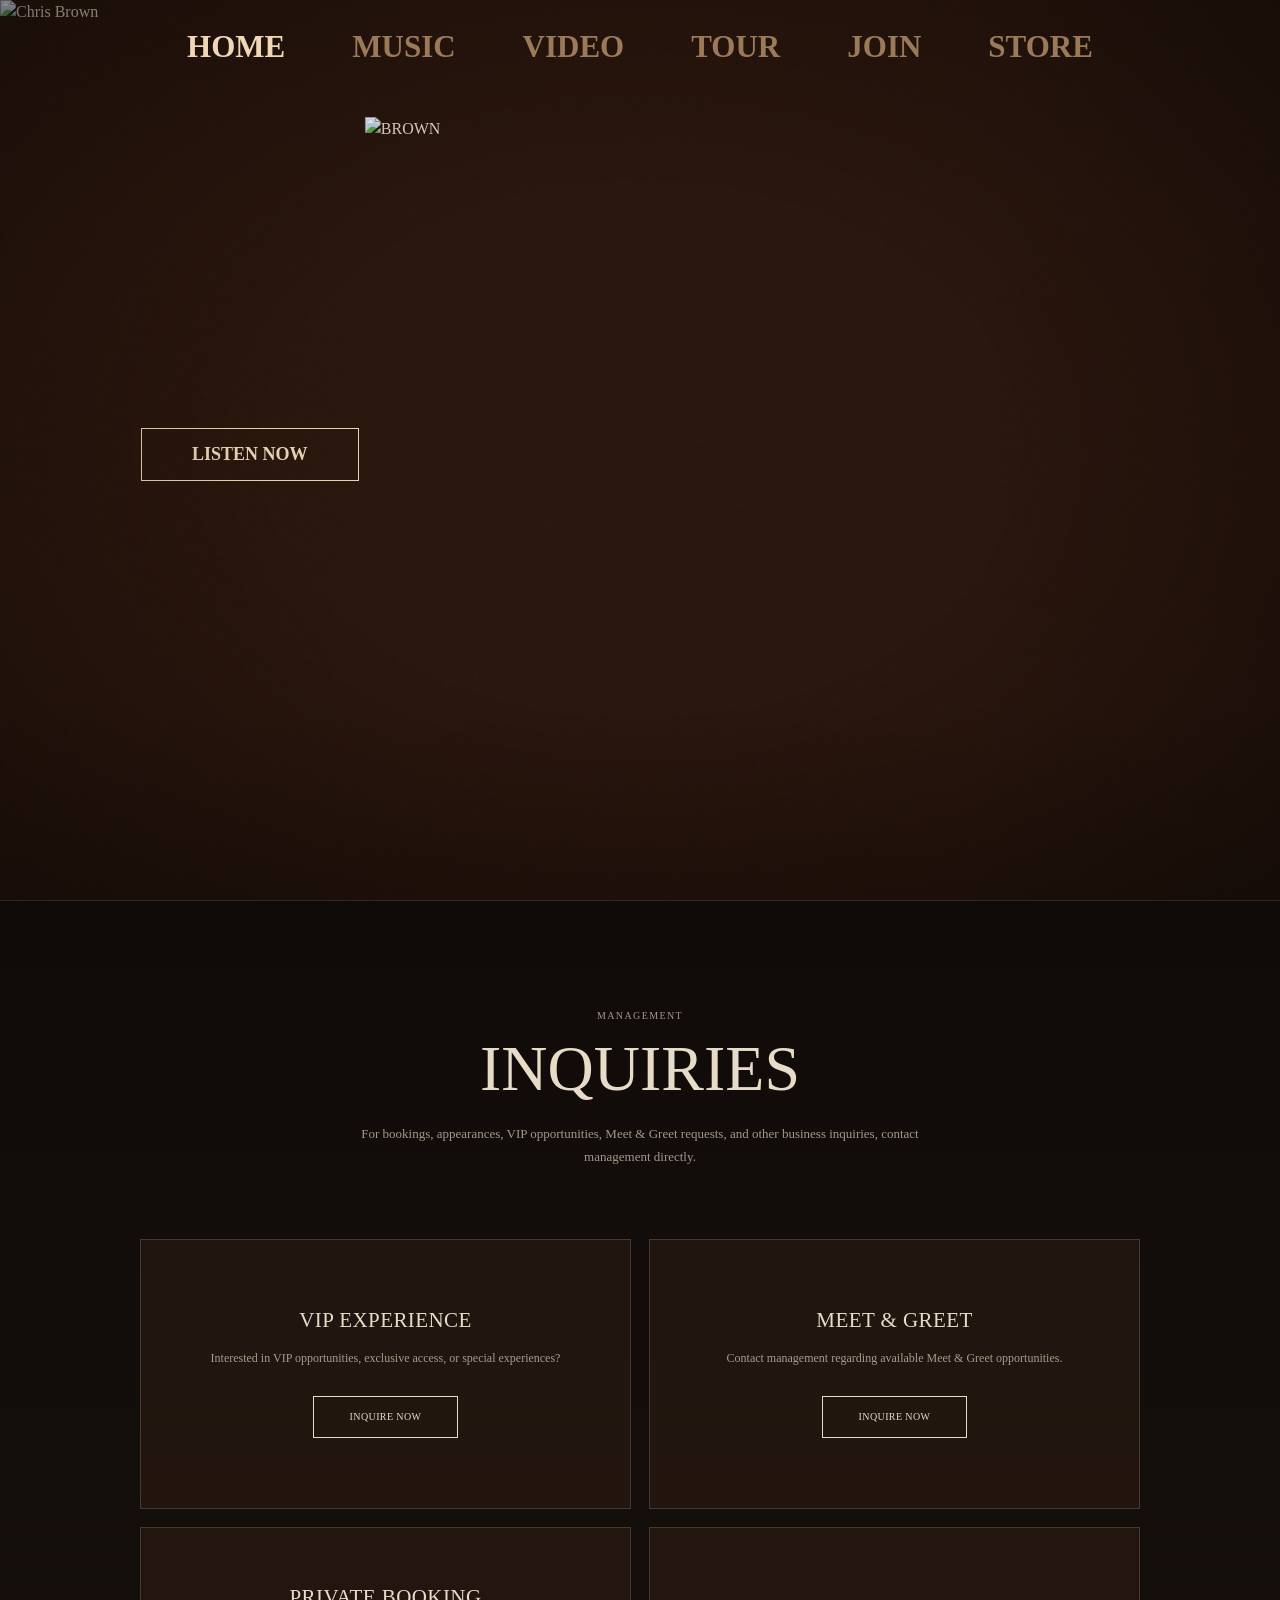
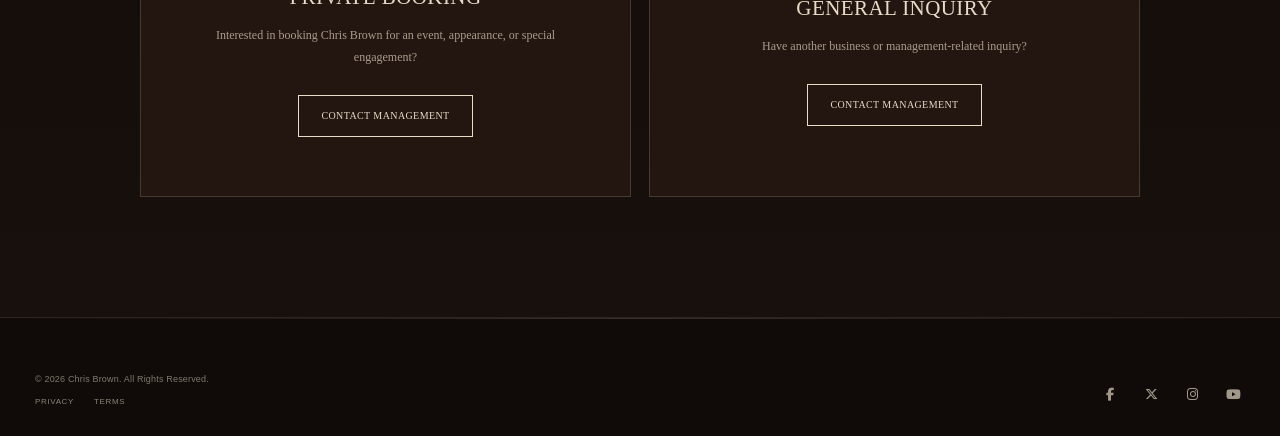
==== index.html @ bfef60a7 "first commit" ====
<!DOCTYPE html>
<html lang="en">

<head>

    <!-- =====================================================
         BASIC META
         ===================================================== -->

    <meta charset="UTF-8">
    <meta name="viewport" content="width=device-width, initial-scale=1.0">

    <meta name="description" content="Chris Brown — Official Website">

    <title>Chris Brown</title>


    <!-- =====================================================
         FONTS
         ===================================================== -->

    <link href="https://fonts.cdnfonts.com/css/clarendon" rel="stylesheet">


    <!-- =====================================================
         FONT AWESOME
         ===================================================== -->

    <link rel="stylesheet" href="https://cdnjs.cloudflare.com/ajax/libs/font-awesome/6.5.2/css/all.min.css">


    <!-- =====================================================
         STYLESHEETS
         ===================================================== -->

    <link rel="stylesheet" href="assets/css/variables.css">

    <link rel="stylesheet" href="assets/css/style.css">

    <link rel="stylesheet" href="assets/css/navbar.css">

    <link rel="stylesheet" href="assets/css/hero.css">

    <link rel="stylesheet" href="assets/css/contact.css">

    <link rel="stylesheet" href="assets/css/footer.css">

    <link rel="stylesheet" href="assets/css/responsive.css">

</head>


<body>

    <div class="page">


        <!-- =================================================
             HEADER / NAVIGATION
             ================================================= -->

        <header class="site-header">

            <nav class="navbar">

                <!-- Desktop navigation -->

                <ul class="nav-menu">

                    <li class="nav-item">
                        <a href="index.html" class="nav-link active">
                            HOME
                        </a>
                    </li>

                    <li class="nav-item">
                        <a href="music.html" class="nav-link">
                            MUSIC
                        </a>
                    </li>

                    <li class="nav-item">
                        <a href="video.html" class="nav-link">
                            VIDEO
                        </a>
                    </li>

                    <li class="nav-item">
                        <a href="tour.html" class="nav-link">
                            TOUR
                        </a>
                    </li>

                    <li class="nav-item">
                        <a href="join.html" class="nav-link">
                            JOIN
                        </a>
                    </li>

                    <li class="nav-item">
                        <a href="store.html" class="nav-link">
                            STORE
                        </a>
                    </li>

                </ul>


                <!-- Mobile menu button -->

                <button type="button" class="mobile-menu-toggle" id="mobile-menu-toggle" aria-label="Open menu"
                    aria-expanded="false">
                    <span>MENU</span>
                </button>

            </nav>

        </header>


        <!-- =================================================
             MOBILE MENU
             ================================================= -->

        <div class="mobile-menu" id="mobile-menu" aria-hidden="true">

            <ul class="mobile-nav-list">

                <li>
                    <a href="index.html" class="mobile-nav-link">
                        HOME
                    </a>
                </li>

                <li>
                    <a href="music.html" class="mobile-nav-link">
                        MUSIC
                    </a>
                </li>

                <li>
                    <a href="video.html" class="mobile-nav-link">
                        VIDEO
                    </a>
                </li>

                <li>
                    <a href="tour.html" class="mobile-nav-link">
                        TOUR
                    </a>
                </li>

                <li>
                    <a href="join.html" class="mobile-nav-link">
                        JOIN
                    </a>
                </li>

                <li>
                    <a href="store.html" class="mobile-nav-link">
                        STORE
                    </a>
                </li>

            </ul>

        </div>


        <!-- =================================================
             PAGE OVERLAY
             ================================================= -->

        <div class="page-overlay" id="page-overlay"></div>


        <!-- =================================================
             HERO
             ================================================= -->

        <main>

            <section class="hero">


                <!-- Hero background / Chris Brown artwork -->

                <div class="hero-background">

                    <!--
                        REPLACE THIS WITH THE ORIGINAL
                        CHRIS BROWN IMAGE URL.
                    -->

                    <img src="https://www.chrisbrownworld.com/assets/img/brown.webp" alt="Chris Brown">

                </div>


                <!-- Separate BROWN graphic -->

                <div class="hero-brown">

                    <!--
                        IMPORTANT:
                        BROWN IS AN IMAGE ASSET,
                        NOT TEXT.
                    -->

                    <img src="https://www.chrisbrownworld.com/assets/img/brown-logo.webp" alt="BROWN">

                </div>


                <!-- Hero artist image -->

                <div class="hero-artist">

                    <!--
                        If the original site uses a separate
                        foreground Chris Brown image, put that
                        exact URL here.
                    -->

                    <img src="ORIGINAL_CHRIS_BROWN_FOREGROUND_URL" alt="Chris Brown">

                </div>


                <!-- Listen button -->

                <div class="hero-content">

                    <a href="https://chrisbrown.lnk.to/BROWNDeluxe" class="hero-listen" data-type="listen">
                        LISTEN NOW
                    </a>

                </div>

            </section>


            <!-- =================================================
                 MANAGEMENT / INQUIRY SECTION
                 ================================================= -->

            <section class="management-section">

                <div class="container">

                    <div class="management-intro">

                        <p class="management-eyebrow">
                            MANAGEMENT
                        </p>

                        <h2>
                            INQUIRIES
                        </h2>

                        <p>
                            For bookings, appearances, VIP opportunities,
                            Meet &amp; Greet requests, and other business
                            inquiries, contact management directly.
                        </p>

                    </div>


                    <div class="management-grid">


                        <!-- VIP -->

                        <article class="management-card">

                            <div class="management-card-content">

                                <h3>
                                    VIP EXPERIENCE
                                </h3>

                                <p>
                                    Interested in VIP opportunities,
                                    exclusive access, or special
                                    experiences?
                                </p>

                                <a href="#" class="management-button" data-type="vip">
                                    INQUIRE NOW
                                </a>

                            </div>

                        </article>


                        <!-- Meet & Greet -->

                        <article class="management-card">

                            <div class="management-card-content">

                                <h3>
                                    MEET &amp; GREET
                                </h3>

                                <p>
                                    Contact management regarding
                                    available Meet &amp; Greet
                                    opportunities.
                                </p>

                                <a href="#" class="management-button" data-type="meet-greet">
                                    INQUIRE NOW
                                </a>

                            </div>

                        </article>


                        <!-- Booking -->

                        <article class="management-card">

                            <div class="management-card-content">

                                <h3>
                                    PRIVATE BOOKING
                                </h3>

                                <p>
                                    Interested in booking Chris Brown
                                    for an event, appearance, or
                                    special engagement?
                                </p>

                                <a href="#" class="management-button" data-type="private-booking">
                                    CONTACT MANAGEMENT
                                </a>

                            </div>

                        </article>


                        <!-- General -->

                        <article class="management-card">

                            <div class="management-card-content">

                                <h3>
                                    GENERAL INQUIRY
                                </h3>

                                <p>
                                    Have another business or
                                    management-related inquiry?
                                </p>

                                <a href="#" class="management-button" data-type="general">
                                    CONTACT MANAGEMENT
                                </a>

                            </div>

                        </article>

                    </div>

                </div>

            </section>

        </main>


        <!-- =================================================
             FOOTER
             ================================================= -->

        <footer class="site-footer">

            <div class="container">

                <div class="footer-content">


                    <!-- Legal -->

                    <div class="footer-legal">

                        <p>
                            © 2026 Chris Brown.
                            All Rights Reserved.
                        </p>

                        <div class="footer-links">

                            <a href="#">
                                PRIVACY
                            </a>

                            <a href="#">
                                TERMS
                            </a>

                        </div>

                    </div>


                    <!-- Socials -->

                    <div class="footer-socials">

                        <a href="https://www.facebook.com/chrisbrown" aria-label="Facebook">
                            <i class="fa-brands fa-facebook-f"></i>
                        </a>
                        <a href="https://twitter.com/chrisbrown" aria-label="X">
                            <i class="fa-brands fa-x-twitter"></i>
                        </a>
                        <a href="https://instagram.com/chrisbrownofficial/" aria-label="Instagram">
                            <i class="fa-brands fa-instagram"></i>
                        </a>
                        <a href="https://www.youtube.com/user/ChrisBrownVEVO" aria-label="YouTube">
                            <i class="fa-brands fa-youtube"></i>
                        </a>

                    </div>

                </div>

            </div>

        </footer>

    </div>


    <!-- =====================================================
         JAVASCRIPT
         ===================================================== -->

    <script src="assets/js/navigation.js"></script>

    <script src="assets/js/slider.js"></script>

    <script src="assets/js/video.js"></script>

    <script src="assets/js/mailto.js"></script>

    <script src="assets/js/animations.js"></script>

</body>

</html>
---- assets/css/variables.css ----
/* =========================================================
   CHRIS BROWN — GLOBAL VARIABLES
   ========================================================= */

:root {

    /* -----------------------------------------------------
       COLORS
       ----------------------------------------------------- */

    --color-brown: #241713;
    --color-brown-dark: #17100d;
    --color-brown-deep: #100b09;

    --color-cream: #e7dcc7;
    --color-cream-light: #f0e7d7;

    --color-white: #ffffff;
    --color-black: #000000;

    --color-text: #e7dcc7;
    --color-text-muted: rgba(231, 220, 199, 0.68);

    --color-border: rgba(231, 220, 199, 0.35);


    /* -----------------------------------------------------
       TYPOGRAPHY
       ----------------------------------------------------- */

    --font-primary: 'Clarendon', serif;
    --font-sans: Arial, Helvetica, sans-serif;


    /* -----------------------------------------------------
       FONT SIZES
       ----------------------------------------------------- */

    --text-xs: 10px;
    --text-sm: 12px;
    --text-base: 14px;
    --text-md: 16px;
    --text-lg: 20px;
    --text-xl: 28px;
    --text-2xl: 42px;
    --text-3xl: 64px;
    --text-hero: clamp(70px, 12vw, 180px);


    /* -----------------------------------------------------
       LAYOUT
       ----------------------------------------------------- */

    --container-width: 1400px;
    --container-padding: 40px;

    --header-height: 90px;


    /* -----------------------------------------------------
       SPACING
       ----------------------------------------------------- */

    --space-xs: 8px;
    --space-sm: 16px;
    --space-md: 24px;
    --space-lg: 40px;
    --space-xl: 60px;
    --space-2xl: 90px;
    --space-3xl: 120px;


    /* -----------------------------------------------------
       BORDERS
       ----------------------------------------------------- */

    --border-thin: 1px solid rgba(231, 220, 199, 0.25);


    /* -----------------------------------------------------
       TRANSITIONS
       ----------------------------------------------------- */

    --transition-fast: 0.2s ease;
    --transition-base: 0.3s ease;
    --transition-slow: 0.5s ease;


    /* -----------------------------------------------------
       Z-INDEX
       ----------------------------------------------------- */

    --z-content: 1;
    --z-header: 100;
    --z-menu: 200;
    --z-modal: 500;


    /* -----------------------------------------------------
       EFFECTS
       ----------------------------------------------------- */

    --overlay-dark: rgba(16, 11, 9, 0.45);
    --overlay-heavy: rgba(16, 11, 9, 0.72);

}
---- assets/css/style.css ----
/* =========================================================
   CHRIS BROWN — GLOBAL STYLES
   ========================================================= */

/* ---------------------------------------------------------
   RESET
   --------------------------------------------------------- */

*,
*::before,
*::after {
    box-sizing: border-box;
    margin: 0;
    padding: 0;
}

html {
    scroll-behavior: smooth;
    font-size: 16px;
}

body {
    min-height: 100vh;
    background: var(--color-brown-deep);
    color: var(--color-cream);
    font-family: var(--font-primary);
    line-height: 1.5;
    overflow-x: hidden;
    -webkit-font-smoothing: antialiased;
    text-rendering: optimizeLegibility;
}

body.menu-open {
    overflow: hidden;
}


/* ---------------------------------------------------------
   DEFAULT ELEMENTS
   --------------------------------------------------------- */

img {
    display: block;
    max-width: 100%;
    height: auto;
}

a {
    color: inherit;
    text-decoration: none;
}

button,
input,
textarea,
select {
    font: inherit;
}

button {
    border: 0;
    background: none;
    color: inherit;
    cursor: pointer;
}

ul,
ol {
    list-style: none;
}


/* ---------------------------------------------------------
   PAGE WRAPPER
   --------------------------------------------------------- */

.page {
    position: relative;
    width: 100%;
    min-height: 100vh;
    background:
        radial-gradient(
            circle at 50% 25%,
            rgba(93, 60, 42, 0.18) 0%,
            transparent 45%
        ),
        var(--color-brown-deep);
}


/* ---------------------------------------------------------
   CONTAINER
   --------------------------------------------------------- */

.container {
    width: min(
        calc(100% - (var(--container-padding) * 2)),
        var(--container-width)
    );
    margin-inline: auto;
}


/* ---------------------------------------------------------
   GLOBAL TEXT
   --------------------------------------------------------- */

h1,
h2,
h3,
h4,
h5,
h6 {
    font-family: var(--font-primary);
    font-weight: 400;
    line-height: 1.05;
}

p {
    font-family: var(--font-primary);
}


/* ---------------------------------------------------------
   SECTION
   --------------------------------------------------------- */

.section {
    position: relative;
    width: 100%;
}


/* ---------------------------------------------------------
   BUTTONS
   --------------------------------------------------------- */

.site-button {
    display: inline-flex;
    align-items: center;
    justify-content: center;
    min-width: 150px;
    min-height: 44px;
    padding: 12px 24px;
    border: 1px solid var(--color-cream);
    color: var(--color-cream);
    font-family: var(--font-primary);
    font-size: var(--text-sm);
    font-weight: 400;
    line-height: 1;
    letter-spacing: 0.04em;
    text-transform: uppercase;
    transition:
        background-color var(--transition-base),
        color var(--transition-base),
        border-color var(--transition-base);
}

.site-button:hover {
    background-color: var(--color-cream);
    color: var(--color-brown-deep);
}


/* ---------------------------------------------------------
   DARK OVERLAY
   --------------------------------------------------------- */

.page-overlay {
    position: fixed;
    inset: 0;
    z-index: var(--z-menu);
    background: rgba(10, 7, 5, 0.62);
    opacity: 0;
    visibility: hidden;
    pointer-events: none;
    transition:
        opacity var(--transition-base),
        visibility var(--transition-base);
}

.page-overlay.active {
    opacity: 1;
    visibility: visible;
    pointer-events: auto;
}


/* ---------------------------------------------------------
   GRAIN / TEXTURE
   --------------------------------------------------------- */

.page::before {
    content: "";
    position: fixed;
    inset: 0;
    z-index: 10;
    pointer-events: none;
    opacity: 0.07;
    background-image: url("data:image/svg+xml,%3Csvg viewBox='0 0 180 180' xmlns='http://www.w3.org/2000/svg'%3E%3Cfilter id='n'%3E%3CfeTurbulence type='fractalNoise' baseFrequency='.85' numOctaves='4' stitchTiles='stitch'/%3E%3C/filter%3E%3Crect width='100%25' height='100%25' filter='url(%23n)' opacity='.55'/%3E%3C/svg%3E");
    mix-blend-mode: soft-light;
}


/* ---------------------------------------------------------
   VIGNETTE
   --------------------------------------------------------- */

.page::after {
    content: "";
    position: fixed;
    inset: 0;
    z-index: 9;
    pointer-events: none;
    background:
        radial-gradient(
            ellipse at center,
            transparent 42%,
            rgba(8, 5, 4, 0.38) 100%
        );
}


/* ---------------------------------------------------------
   SELECTION
   --------------------------------------------------------- */

::selection {
    background: var(--color-cream);
    color: var(--color-brown-deep);
}


/* ---------------------------------------------------------
   SCROLLBAR
   --------------------------------------------------------- */

::-webkit-scrollbar {
    width: 7px;
}

::-webkit-scrollbar-track {
    background: var(--color-brown-deep);
}

::-webkit-scrollbar-thumb {
    background: rgba(231, 220, 199, 0.35);
}

::-webkit-scrollbar-thumb:hover {
    background: rgba(231, 220, 199, 0.55);
}


/* ---------------------------------------------------------
   HIDDEN UTILITY
   --------------------------------------------------------- */

.hidden {
    display: none !important;
}


/* ---------------------------------------------------------
   ACCESSIBILITY
   --------------------------------------------------------- */

.sr-only {
    position: absolute;
    width: 1px;
    height: 1px;
    padding: 0;
    margin: -1px;
    overflow: hidden;
    clip: rect(0, 0, 0, 0);
    white-space: nowrap;
    border: 0;
}


/* ---------------------------------------------------------
   FOCUS
   --------------------------------------------------------- */

:focus-visible {
    outline: 1px solid var(--color-cream);
    outline-offset: 4px;
}


/* ---------------------------------------------------------
   RESPONSIVE BASE
   --------------------------------------------------------- */

@media (max-width: 768px) {

    :root {
        --container-padding: 22px;
    }

    .container {
        width: min(
            calc(100% - (var(--container-padding) * 2)),
            var(--container-width)
        );
    }

    .site-button {
        min-width: 140px;
        min-height: 42px;
        padding: 11px 20px;
        font-size: 10px;
    }

}



/* =========================================================
   SCROLL ANIMATIONS
   ========================================================= */

.animate-on-scroll {
    opacity: 0;
    transform: translateY(25px);
    transition:
        opacity 0.8s ease,
        transform 0.8s ease;
}

.animate-on-scroll.is-visible {
    opacity: 1;
    transform: translateY(0);
}


/* ---------------------------------------------------------
   MANAGEMENT CARD STAGGER
   --------------------------------------------------------- */

.management-card:nth-child(1) {
    transition-delay: 0.05s;
}

.management-card:nth-child(2) {
    transition-delay: 0.12s;
}

.management-card:nth-child(3) {
    transition-delay: 0.19s;
}

.management-card:nth-child(4) {
    transition-delay: 0.26s;
}


/* ---------------------------------------------------------
   HERO
   --------------------------------------------------------- */

.hero {
    opacity: 1;
}

.hero-brown,
.hero-content {
    transition:
        opacity 0.9s ease,
        transform 1s ease;
}

.hero-brown {
    opacity: 0;
    transform: translateX(-50%) translateY(-12px);
}

.hero-content {
    opacity: 0;
    transform: translateY(12px);
}

.hero.hero-loaded .hero-brown {
    opacity: 1;
    transform: translateX(-50%) translateY(0);
}

.hero.hero-loaded .hero-content {
    opacity: 1;
    transform: translateY(0);
}


/* ---------------------------------------------------------
   REDUCED MOTION
   --------------------------------------------------------- */

@media (prefers-reduced-motion: reduce) {

    .animate-on-scroll,
    .hero-brown,
    .hero-content {
        opacity: 1;
        transform: none;
        transition: none;
    }

}
---- assets/css/navbar.css ----
/* =========================================================
   CHRIS BROWN — NAVIGATION
   ========================================================= */

.site-header {
    position: absolute;
    top: 0;
    left: 0;

    z-index: 100;

    width: 100%;
    height: 105px;

    color: #e8d2b5;
}


.navbar {
    display: flex;
    align-items: flex-start;
    justify-content: center;

    width: 100%;
    height: 100%;

    padding-top: 31px;
}


/* ---------------------------------------------------------
   DESKTOP NAV
   --------------------------------------------------------- */

.nav-menu {
    display: flex;
    align-items: center;
    justify-content: center;

    gap: 67px;

    margin: 0;
    padding: 0;
}


.nav-link {
    display: block;

    color: rgba(190, 151, 112, 0.78);

    font-family: var(--font-primary);
    font-size: 31px;
    font-weight: 700;

    line-height: 1;

    letter-spacing: 0;

    text-transform: uppercase;

    white-space: nowrap;

    transition:
        color 0.2s ease,
        opacity 0.2s ease;
}


.nav-link:hover {
    color: #e8d2b5;
    opacity: 1;
}


/* ---------------------------------------------------------
   ACTIVE HOME
   --------------------------------------------------------- */

.nav-link.active {
    color: #f0d7b8;
}


/* ---------------------------------------------------------
   MOBILE BUTTON
   --------------------------------------------------------- */

.mobile-menu-toggle {
    display: none;
}


/* ---------------------------------------------------------
   MOBILE MENU
   --------------------------------------------------------- */

.mobile-menu {
    position: fixed;
    inset: 0;

    z-index: 200;

    display: flex;
    align-items: center;
    justify-content: center;

    padding: 80px 30px 40px;

    background:
        rgba(28, 16, 10, 0.94);

    opacity: 0;
    visibility: hidden;
    pointer-events: none;

    transition:
        opacity 0.3s ease,
        visibility 0.3s ease;
}


.mobile-menu.active {
    opacity: 1;
    visibility: visible;
    pointer-events: auto;
}


.mobile-nav-list {
    display: flex;
    flex-direction: column;
    align-items: center;

    gap: 25px;

    margin: 0;
    padding: 0;
}


.mobile-nav-link {
    color: #e8d2b5;

    font-family: var(--font-primary);
    font-size: 29px;
    font-weight: 700;

    line-height: 1;

    text-transform: uppercase;

    transition: opacity 0.2s ease;
}


.mobile-nav-link:hover {
    opacity: 0.6;
}


/* ---------------------------------------------------------
   MOBILE
   --------------------------------------------------------- */

@media (max-width: 768px) {

    .site-header {
        height: 58px;
    }

    .navbar {
        padding-top: 0;
    }

    .nav-menu {
        display: none;
    }

    .mobile-menu-toggle {
        display: flex;

        align-items: center;
        justify-content: center;

        width: 100%;
        height: 58px;

        color: #e8d2b5;

        font-family: var(--font-primary);
        font-size: 15px;
        font-weight: 700;

        letter-spacing: 0;

        text-transform: uppercase;
    }

}


/* ---------------------------------------------------------
   SMALL PHONES
   --------------------------------------------------------- */

@media (max-width: 420px) {

    .mobile-menu-toggle {
        height: 54px;
        font-size: 14px;
    }

    .mobile-nav-list {
        gap: 23px;
    }

    .mobile-nav-link {
        font-size: 25px;
    }

}
---- assets/css/hero.css ----
/* =========================================================
   CHRIS BROWN — HERO
   ========================================================= */

.hero {
    position: relative;
    width: 100%;
    height: 100vh;
    min-height: 680px;
    overflow: hidden;
    background: #2a170e;
}


/* ---------------------------------------------------------
   MAIN HERO IMAGE
   --------------------------------------------------------- */

.hero-background {
    position: absolute;
    inset: 0;
    z-index: 1;
    width: 100%;
    height: 100%;
}

.hero-background img {
    display: block;
    width: 100%;
    height: 100%;
    object-fit: cover;
    object-position: center center;
}


/* ---------------------------------------------------------
   BROWN GRAPHIC
   --------------------------------------------------------- */

.hero-brown {
    position: absolute;
    top: 13%;
    left: 50%;
    z-index: 4;

    width: 43%;
    max-width: 590px;

    transform: translateX(-50%);

    pointer-events: none;
}

.hero-brown img {
    display: block;
    width: 100%;
    height: auto;
}


/* ---------------------------------------------------------
   FOREGROUND ARTIST
   --------------------------------------------------------- */

/*
   The complete Chris Brown artwork is already contained
   inside the main hero image, so we don't stack another
   artist image over it.
*/

.hero-artist {
    display: none;
}


/* ---------------------------------------------------------
   HERO CONTENT
   --------------------------------------------------------- */

.hero-content {
    position: absolute;

    top: 47.5%;
    left: 11%;

    z-index: 5;

    display: flex;
    align-items: flex-start;
    justify-content: flex-start;

    width: auto;

    transform: none;
}


/* ---------------------------------------------------------
   LISTEN NOW BUTTON
   --------------------------------------------------------- */

.hero-listen {
    display: inline-flex;
    align-items: center;
    justify-content: center;

    width: 218px;
    height: 53px;

    padding: 0;

    border: 1px solid #e8d2b5;

    background: transparent;

    color: #e8d2b5;

    font-family: var(--font-primary);
    font-size: 18px;
    font-weight: 700;

    line-height: 1;
    letter-spacing: 0;

    text-transform: uppercase;

    transition:
        background-color 0.25s ease,
        color 0.25s ease;
}

.hero-listen:hover {
    background: #e8d2b5;
    color: #28160e;
}


/* ---------------------------------------------------------
   HERO VIGNETTE
   --------------------------------------------------------- */

.hero::after {
    content: "";

    position: absolute;
    inset: 0;

    z-index: 3;

    pointer-events: none;

    background:
        linear-gradient(
            90deg,
            rgba(20, 10, 6, 0.12) 0%,
            transparent 35%,
            transparent 75%,
            rgba(10, 6, 4, 0.18) 100%
        ),
        linear-gradient(
            180deg,
            rgba(10, 5, 3, 0.06) 0%,
            transparent 25%,
            transparent 78%,
            rgba(10, 5, 3, 0.25) 100%
        );
}


/* ---------------------------------------------------------
   LARGE DESKTOP
   --------------------------------------------------------- */

@media (min-width: 1400px) {

    .hero-brown {
        width: 43%;
        max-width: 590px;
    }

    .hero-content {
        left: 11%;
    }

}


/* ---------------------------------------------------------
   LAPTOP
   --------------------------------------------------------- */

@media (max-width: 1200px) {

    .hero-brown {
        width: 46%;
    }

    .hero-content {
        left: 10%;
        top: 47%;
    }

}


/* ---------------------------------------------------------
   TABLET
   --------------------------------------------------------- */

@media (max-width: 768px) {

    .hero {
        height: 100svh;
        min-height: 600px;
    }

    .hero-background img {
        object-position: center center;
    }

    .hero-brown {
        top: 20%;
        width: 82%;
        max-width: none;
    }

    .hero-content {
        top: auto;
        left: 50%;
        bottom: 10%;

        align-items: center;
        justify-content: center;

        transform: translateX(-50%);
    }

    .hero-listen {
        width: 165px;
        height: 46px;
        font-size: 13px;
    }

}


/* ---------------------------------------------------------
   SMALL MOBILE
   --------------------------------------------------------- */

@media (max-width: 420px) {

    .hero-brown {
        top: 21%;
        width: 87%;
    }

    .hero-content {
        bottom: 9%;
    }

    .hero-listen {
        width: 155px;
        height: 44px;
        font-size: 12px;
    }

}
---- assets/css/contact.css ----
/* =========================================================
   CHRIS BROWN — MANAGEMENT / CONTACT
   ========================================================= */


/* ---------------------------------------------------------
   MANAGEMENT SECTION
   --------------------------------------------------------- */

.management-section {
    position: relative;
    width: 100%;
    padding: 110px 0 120px;
    background:
        linear-gradient(
            180deg,
            var(--color-brown-deep) 0%,
            var(--color-brown-dark) 100%
        );
    border-top: 1px solid rgba(231, 220, 199, 0.12);
}


/* ---------------------------------------------------------
   INTRO
   --------------------------------------------------------- */

.management-intro {
    width: min(100%, 650px);
    margin: 0 auto 70px;
    text-align: center;
}

.management-eyebrow {
    margin-bottom: 18px;
    color: var(--color-text-muted);
    font-size: 10px;
    line-height: 1;
    letter-spacing: 0.14em;
    text-transform: uppercase;
}

.management-intro h2 {
    margin-bottom: 22px;
    color: var(--color-cream);
    font-size: clamp(38px, 5vw, 64px);
    line-height: 0.95;
    text-transform: uppercase;
}

.management-intro > p:last-child {
    max-width: 560px;
    margin: 0 auto;
    color: var(--color-text-muted);
    font-size: 13px;
    line-height: 1.8;
}


/* ---------------------------------------------------------
   MANAGEMENT GRID
   --------------------------------------------------------- */

.management-grid {
    display: grid;
    grid-template-columns: repeat(2, 1fr);
    gap: 18px;
    max-width: 1000px;
    margin: 0 auto;
}


/* ---------------------------------------------------------
   MANAGEMENT CARD
   --------------------------------------------------------- */

.management-card {
    position: relative;
    min-height: 270px;
    display: flex;
    align-items: center;
    justify-content: center;
    padding: 45px 35px;
    overflow: hidden;
    background: rgba(52, 31, 22, 0.45);
    border: 1px solid rgba(231, 220, 199, 0.18);
    text-align: center;
    transition:
        border-color var(--transition-base),
        background-color var(--transition-base),
        transform var(--transition-base);
}

.management-card::before {
    content: "";
    position: absolute;
    inset: 0;
    pointer-events: none;
    background:
        radial-gradient(
            circle at center,
            rgba(231, 220, 199, 0.055),
            transparent 68%
        );
    opacity: 0;
    transition: opacity var(--transition-base);
}

.management-card:hover {
    border-color: rgba(231, 220, 199, 0.38);
    background: rgba(58, 35, 25, 0.6);
    transform: translateY(-4px);
}

.management-card:hover::before {
    opacity: 1;
}


/* ---------------------------------------------------------
   CARD CONTENT
   --------------------------------------------------------- */

.management-card-content {
    position: relative;
    z-index: 1;
    width: min(100%, 390px);
    margin: 0 auto;
}

.management-card h3 {
    margin-bottom: 16px;
    color: var(--color-cream);
    font-size: 21px;
    font-weight: 400;
    line-height: 1.1;
    letter-spacing: 0.02em;
    text-transform: uppercase;
}

.management-card p {
    margin-bottom: 27px;
    color: var(--color-text-muted);
    font-size: 12px;
    line-height: 1.8;
}


/* ---------------------------------------------------------
   MANAGEMENT BUTTON
   --------------------------------------------------------- */

.management-button {
    display: inline-flex;
    align-items: center;
    justify-content: center;
    min-width: 145px;
    min-height: 42px;
    padding: 11px 22px;
    border: 1px solid var(--color-cream);
    background: transparent;
    color: var(--color-cream);
    font-family: var(--font-primary);
    font-size: 10px;
    font-weight: 400;
    line-height: 1;
    letter-spacing: 0.04em;
    text-transform: uppercase;
    transition:
        background-color var(--transition-base),
        color var(--transition-base),
        transform var(--transition-base);
}

.management-button:hover {
    background: var(--color-cream);
    color: var(--color-brown-deep);
    transform: translateY(-1px);
}


/* ---------------------------------------------------------
   TABLET
   --------------------------------------------------------- */

@media (max-width: 768px) {

    .management-section {
        padding: 85px 0 90px;
    }

    .management-intro {
        margin-bottom: 50px;
    }

    .management-intro h2 {
        font-size: 42px;
    }

    .management-grid {
        grid-template-columns: 1fr;
        gap: 15px;
    }

    .management-card {
        min-height: 245px;
        padding: 35px 28px;
    }

}


/* ---------------------------------------------------------
   SMALL PHONES
   --------------------------------------------------------- */

@media (max-width: 420px) {

    .management-section {
        padding: 70px 0 80px;
    }

    .management-intro {
        margin-bottom: 42px;
    }

    .management-intro h2 {
        font-size: 36px;
    }

    .management-intro > p:last-child {
        font-size: 12px;
    }

    .management-card {
        min-height: 225px;
        padding: 30px 22px;
    }

    .management-card h3 {
        font-size: 19px;
    }

    .management-card p {
        font-size: 11px;
    }

}
---- assets/css/footer.css ----
/* =========================================================
   CHRIS BROWN — FOOTER
   ========================================================= */


/* ---------------------------------------------------------
   FOOTER
   --------------------------------------------------------- */

.site-footer {
    position: relative;
    width: 100%;
    padding: 55px 0 30px;
    background: var(--color-brown-deep);
    border-top: 1px solid rgba(231, 220, 199, 0.12);
}


/* ---------------------------------------------------------
   FOOTER CONTENT
   --------------------------------------------------------- */

.footer-content {
    display: flex;
    align-items: flex-end;
    justify-content: space-between;
    gap: 30px;
}


/* ---------------------------------------------------------
   LEGAL
   --------------------------------------------------------- */

.footer-legal {
    display: flex;
    flex-direction: column;
    gap: 12px;
}

.footer-legal p {
    color: rgba(231, 220, 199, 0.52);
    font-family: var(--font-sans);
    font-size: 9px;
    line-height: 1.5;
    letter-spacing: 0.02em;
}


/* ---------------------------------------------------------
   FOOTER LINKS
   --------------------------------------------------------- */

.footer-links {
    display: flex;
    align-items: center;
    gap: 20px;
}

.footer-links a {
    color: rgba(231, 220, 199, 0.58);
    font-family: var(--font-sans);
    font-size: 8px;
    line-height: 1;
    letter-spacing: 0.08em;
    text-transform: uppercase;
    transition: color var(--transition-base);
}

.footer-links a:hover {
    color: var(--color-cream);
}


/* ---------------------------------------------------------
   SOCIAL ICONS
   --------------------------------------------------------- */

.footer-socials {
    display: flex;
    align-items: center;
    justify-content: flex-end;
    gap: 17px;
}

.footer-socials a {
    display: inline-flex;
    align-items: center;
    justify-content: center;
    width: 24px;
    height: 24px;
    color: rgba(231, 220, 199, 0.68);
    font-size: 13px;
    transition:
        color var(--transition-base),
        transform var(--transition-base);
}

.footer-socials a:hover {
    color: var(--color-cream);
    transform: translateY(-2px);
}


/* ---------------------------------------------------------
   FOOTER FADE
   --------------------------------------------------------- */

.site-footer::before {
    content: "";
    position: absolute;
    top: 0;
    right: 0;
    left: 0;
    height: 1px;
    background: linear-gradient(
        90deg,
        transparent,
        rgba(231, 220, 199, 0.18),
        transparent
    );
}


/* ---------------------------------------------------------
   TABLET
   --------------------------------------------------------- */

@media (max-width: 768px) {

    .site-footer {
        padding: 45px 0 25px;
    }

    .footer-content {
        align-items: center;
        flex-direction: column;
        gap: 28px;
        text-align: center;
    }

    .footer-legal {
        align-items: center;
    }

    .footer-socials {
        justify-content: center;
        order: -1;
    }

}


/* ---------------------------------------------------------
   SMALL PHONES
   --------------------------------------------------------- */

@media (max-width: 420px) {

    .site-footer {
        padding: 40px 0 22px;
    }

    .footer-socials {
        gap: 15px;
    }

    .footer-socials a {
        width: 22px;
        height: 22px;
        font-size: 12px;
    }

    .footer-links {
        gap: 16px;
    }

}
---- assets/css/responsive.css ----
/* =========================================================
   CHRIS BROWN — RESPONSIVE
   ========================================================= */


/* ---------------------------------------------------------
   LARGE DESKTOP
   --------------------------------------------------------- */

@media (max-width: 1400px) {

    :root {
        --container-padding: 35px;
    }

}


/* ---------------------------------------------------------
   DESKTOP / LAPTOP
   --------------------------------------------------------- */

@media (max-width: 1200px) {

    :root {
        --container-padding: 30px;
    }

    .nav-menu {
        gap: 34px;
    }

}


/* ---------------------------------------------------------
   TABLET
   --------------------------------------------------------- */

@media (max-width: 1024px) {

    :root {
        --container-padding: 28px;
    }

    .container {
        width: calc(100% - (var(--container-padding) * 2));
    }

}


/* ---------------------------------------------------------
   MOBILE
   --------------------------------------------------------- */

@media (max-width: 768px) {

    :root {
        --container-padding: 22px;
        --header-height: 58px;
    }


    /* ---------------------------------------------
       GLOBAL
       --------------------------------------------- */

    html {
        font-size: 15px;
    }

    body {
        width: 100%;
        overflow-x: hidden;
    }

    .container {
        width: calc(100% - (var(--container-padding) * 2));
    }


    /* ---------------------------------------------
       TYPOGRAPHY
       --------------------------------------------- */

    h1 {
        font-size: clamp(42px, 12vw, 72px);
    }

    h2 {
        font-size: clamp(34px, 9vw, 52px);
    }

    h3 {
        font-size: clamp(22px, 6vw, 32px);
    }


    /* ---------------------------------------------
       BUTTONS
       --------------------------------------------- */

    .site-button {
        min-height: 42px;
        padding: 11px 20px;
    }


    /* ---------------------------------------------
       PAGE OVERLAY
       --------------------------------------------- */

    .page-overlay {
        background: rgba(10, 7, 5, 0.68);
    }

}


/* ---------------------------------------------------------
   SMALL PHONES
   --------------------------------------------------------- */

@media (max-width: 480px) {

    :root {
        --container-padding: 18px;
    }

    .container {
        width: calc(100% - (var(--container-padding) * 2));
    }


    /* ---------------------------------------------
       GLOBAL TYPOGRAPHY
       --------------------------------------------- */

    html {
        font-size: 14px;
    }


    /* ---------------------------------------------
       BUTTONS
       --------------------------------------------- */

    .site-button {
        min-width: 130px;
        min-height: 40px;
        padding: 10px 18px;
        font-size: 9px;
    }

}


/* ---------------------------------------------------------
   VERY SMALL PHONES
   --------------------------------------------------------- */

@media (max-width: 360px) {

    :root {
        --container-padding: 16px;
    }

    .container {
        width: calc(100% - (var(--container-padding) * 2));
    }

    .mobile-nav-link {
        font-size: 22px;
    }

}


/* ---------------------------------------------------------
   LANDSCAPE MOBILE
   --------------------------------------------------------- */

@media (max-width: 768px) and (orientation: landscape) {

    .hero {
        min-height: 100svh;
        height: 100svh;
    }

    .mobile-menu {
        padding-top: 65px;
        padding-bottom: 25px;
    }

    .mobile-nav-list {
        gap: 14px;
    }

    .mobile-nav-link {
        font-size: 20px;
    }

}


/* ---------------------------------------------------------
   REDUCED MOTION
   --------------------------------------------------------- */

@media (prefers-reduced-motion: reduce) {

    html {
        scroll-behavior: auto;
    }

    *,
    *::before,
    *::after {
        animation-duration: 0.01ms !important;
        animation-iteration-count: 1 !important;
        transition-duration: 0.01ms !important;
        scroll-behavior: auto !important;
    }

}
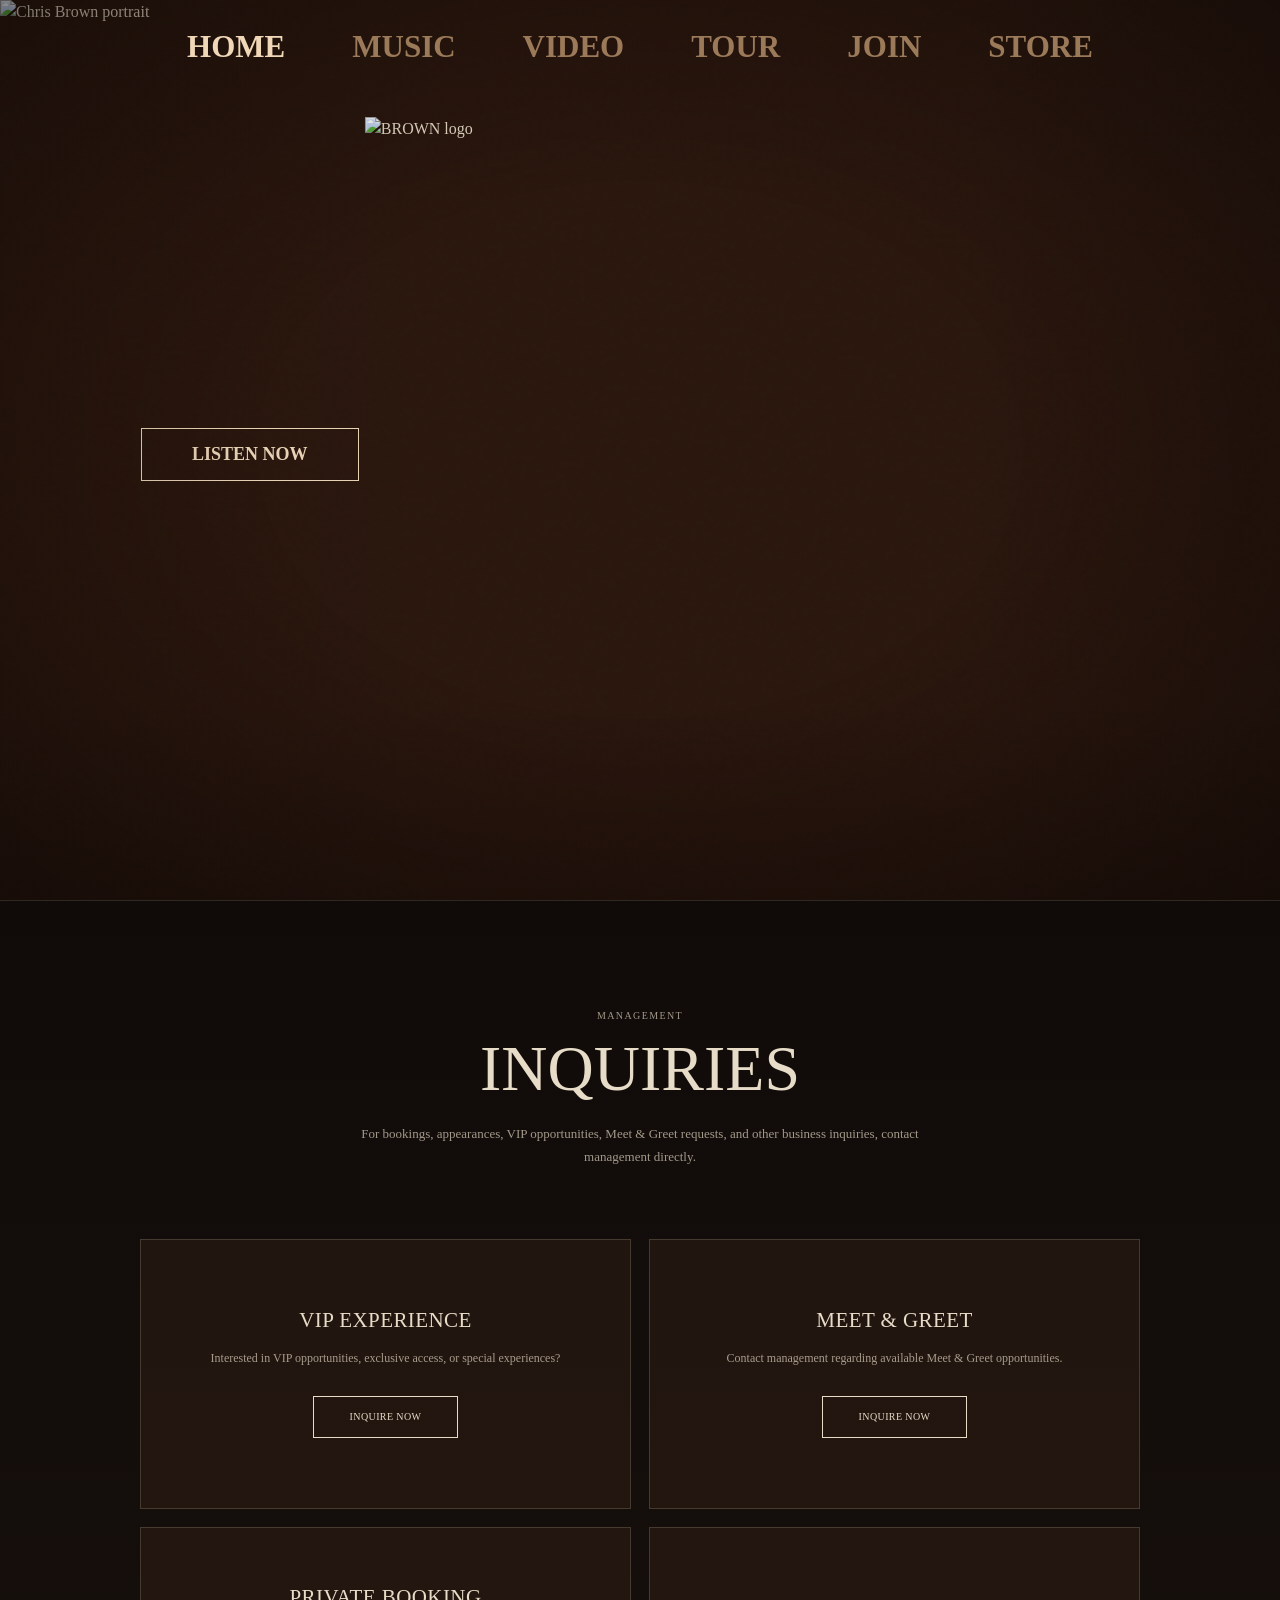
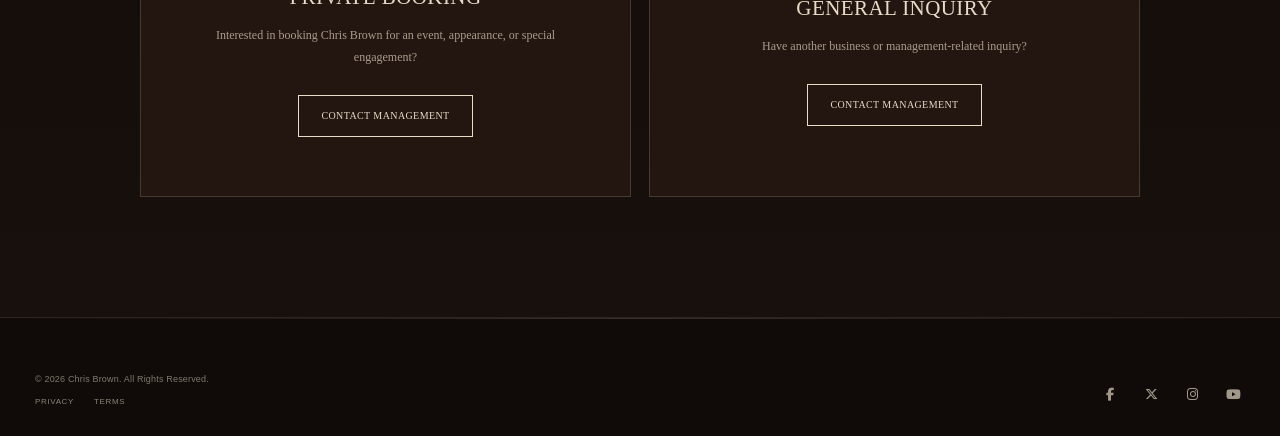
==== commit 9f717d26: "seo" ====
--- a/index.html
+++ b/index.html
@@ -2,49 +2,79 @@
 <html lang="en">
 
 <head>
-
-    <!-- =====================================================
-         BASIC META
-         ===================================================== -->
-
     <meta charset="UTF-8">
+    <meta http-equiv="X-UA-Compatible" content="IE=edge">
     <meta name="viewport" content="width=device-width, initial-scale=1.0">
 
-    <meta name="description" content="Chris Brown — Official Website">
-
-    <title>Chris Brown</title>
-
-
-    <!-- =====================================================
-         FONTS
-         ===================================================== -->
-
+    <title>Chris Brown – Official Website | Music, Tour, Videos</title>
+    <meta name="description" content="The official website of Chris Brown. Stream new music, watch videos, check tour dates, and join the community.">
+    <link rel="canonical" href="https://chrisbrownworld.site/">
+
+    <!-- Favicon (exact original URL with versioning) -->
+    <link rel="shortcut icon" href="https://www.chrisbrownworld.com/assets/img/fav.png?v=a0a1a6">
+
+    <!-- Open Graph / Facebook -->
+    <meta property="og:type" content="website">
+    <meta property="og:url" content="https://chrisbrownworld.site/">
+    <meta property="og:title" content="Chris Brown – Official Website">
+    <meta property="og:site_name" content="Chris Brown">
+    <meta property="og:description" content="The official website of Chris Brown. Stream new music, watch videos, check tour dates, and join the community.">
+    <meta property="og:image" content="https://chrisbrownworld.site/assets/img/og.jpg">
+
+    <!-- Twitter -->
+    <meta name="twitter:card" content="summary_large_image">
+    <meta name="twitter:url" content="https://chrisbrownworld.site/">
+    <meta name="twitter:title" content="Chris Brown – Official Website">
+    <meta name="twitter:description" content="The official website of Chris Brown. Stream new music, watch videos, check tour dates, and join the community.">
+    <meta name="twitter:image" content="https://chrisbrownworld.site/assets/img/og.jpg">
+
+    <!-- Facebook verification (kept as original) -->
+    <meta name="facebook-domain-verification" content="mfw1xss08b9y21m3m6r35yhu4fhzs7">
+
+    <!-- JSON-LD Structured Data: Person -->
+    <script type="application/ld+json">
+    {
+        "@context": "https://schema.org",
+        "@type": "Person",
+        "name": "Chris Brown",
+        "url": "https://chrisbrownworld.site",
+        "sameAs": [
+            "https://www.facebook.com/chrisbrown",
+            "https://twitter.com/chrisbrown",
+            "https://instagram.com/chrisbrownofficial/",
+            "https://www.youtube.com/user/ChrisBrownVEVO"
+        ],
+        "image": "https://chrisbrownworld.site/assets/img/og.jpg",
+        "description": "Official website of Chris Brown – multi-platinum R&B/pop artist."
+    }
+    </script>
+
+    <!-- Google Tag Manager (your existing snippet) -->
+    <script>
+        (function(w,d,s,l,i){w[l]=w[l]||[];w[l].push({'gtm.start':
+        new Date().getTime(),event:'gtm.js'});var f=d.getElementsByTagName(s)[0],
+        j=d.createElement(s),dl=l!='dataLayer'?'&l='+l:'';j.async=true;j.src=
+        'https://www.googletagmanager.com/gtm.js?id='+i+dl;f.parentNode.insertBefore(j,f);
+        })(window,document,'script','dataLayer','GTM-PPBQ67');
+    </script>
+    <!-- End Google Tag Manager -->
+
+        <!-- Fonts -->
     <link href="https://fonts.cdnfonts.com/css/clarendon" rel="stylesheet">
-
-
-    <!-- =====================================================
-         FONT AWESOME
-         ===================================================== -->
-
     <link rel="stylesheet" href="https://cdnjs.cloudflare.com/ajax/libs/font-awesome/6.5.2/css/all.min.css">
 
-
-    <!-- =====================================================
-         STYLESHEETS
-         ===================================================== -->
-
+    <!-- Styles (unchanged) -->
+    <link rel="stylesheet" id="css-library" href="css/style.css?v=a0a1a6" media="all">
+    <link href="assets/fontawesome/css/fontawesome.css" rel="stylesheet">
+    <link href="assets/fontawesome/css/brands.css" rel="stylesheet">
+
+    <!-- Your modular CSS -->
     <link rel="stylesheet" href="assets/css/variables.css">
-
     <link rel="stylesheet" href="assets/css/style.css">
-
     <link rel="stylesheet" href="assets/css/navbar.css">
-
     <link rel="stylesheet" href="assets/css/hero.css">
-
     <link rel="stylesheet" href="assets/css/contact.css">
-
     <link rel="stylesheet" href="assets/css/footer.css">
-
     <link rel="stylesheet" href="assets/css/responsive.css">
 
 </head>
@@ -53,7 +83,6 @@
 <body>
 
     <div class="page">
-
 
         <!-- =================================================
              HEADER / NAVIGATION
@@ -98,7 +127,7 @@
                     </li>
 
                     <li class="nav-item">
-                        <a href="store.html" class="nav-link">
+                        <a href="https://chrisbrownworldstore-uk.com/" class="nav-link">
                             STORE
                         </a>
                     </li>
@@ -180,61 +209,34 @@
 
         <main>
 
+            <!-- Hidden H1 for SEO -->
+            <h1 class="sr-only">Chris Brown – Official Website</h1>
+
             <section class="hero">
 
-
-                <!-- Hero background / Chris Brown artwork -->
-
+                <!-- Hero background -->
                 <div class="hero-background">
-
-                    <!--
-                        REPLACE THIS WITH THE ORIGINAL
-                        CHRIS BROWN IMAGE URL.
-                    -->
-
-                    <img src="https://www.chrisbrownworld.com/assets/img/brown.webp" alt="Chris Brown">
-
-                </div>
-
-
-                <!-- Separate BROWN graphic -->
-
+                    <!-- Hotlinked image – unchanged -->
+                    <img src="https://www.chrisbrownworld.com/assets/img/brown.webp" alt="Chris Brown portrait">
+                </div>
+
+                <!-- BROWN logo -->
                 <div class="hero-brown">
-
-                    <!--
-                        IMPORTANT:
-                        BROWN IS AN IMAGE ASSET,
-                        NOT TEXT.
-                    -->
-
-                    <img src="https://www.chrisbrownworld.com/assets/img/brown-logo.webp" alt="BROWN">
-
-                </div>
-
-
-                <!-- Hero artist image -->
-
+                    <!-- Hotlinked image – unchanged -->
+                    <img src="https://www.chrisbrownworld.com/assets/img/brown-logo.webp" alt="BROWN logo">
+                </div>
+
+                <!-- Foreground artist (optional) -->
                 <div class="hero-artist">
-
-                    <!--
-                        If the original site uses a separate
-                        foreground Chris Brown image, put that
-                        exact URL here.
-                    -->
-
-                    <img src="ORIGINAL_CHRIS_BROWN_FOREGROUND_URL" alt="Chris Brown">
-
-                </div>
-
+                    <!-- Hotlinked image – unchanged -->
+                    <img src="ORIGINAL_CHRIS_BROWN_FOREGROUND_URL" alt="Chris Brown foreground">
+                </div>
 
                 <!-- Listen button -->
-
                 <div class="hero-content">
-
                     <a href="https://chrisbrown.lnk.to/BROWNDeluxe" class="hero-listen" data-type="listen">
                         LISTEN NOW
                     </a>
-
                 </div>
 
             </section>
@@ -269,103 +271,63 @@
 
                     <div class="management-grid">
 
-
                         <!-- VIP -->
-
                         <article class="management-card">
-
                             <div class="management-card-content">
-
-                                <h3>
-                                    VIP EXPERIENCE
-                                </h3>
-
+                                <h3>VIP EXPERIENCE</h3>
                                 <p>
                                     Interested in VIP opportunities,
                                     exclusive access, or special
                                     experiences?
                                 </p>
-
                                 <a href="#" class="management-button" data-type="vip">
                                     INQUIRE NOW
                                 </a>
-
                             </div>
-
                         </article>
 
-
                         <!-- Meet & Greet -->
-
                         <article class="management-card">
-
                             <div class="management-card-content">
-
-                                <h3>
-                                    MEET &amp; GREET
-                                </h3>
-
+                                <h3>MEET &amp; GREET</h3>
                                 <p>
                                     Contact management regarding
                                     available Meet &amp; Greet
                                     opportunities.
                                 </p>
-
                                 <a href="#" class="management-button" data-type="meet-greet">
                                     INQUIRE NOW
                                 </a>
-
                             </div>
-
                         </article>
 
-
-                        <!-- Booking -->
-
+                        <!-- Private Booking -->
                         <article class="management-card">
-
                             <div class="management-card-content">
-
-                                <h3>
-                                    PRIVATE BOOKING
-                                </h3>
-
+                                <h3>PRIVATE BOOKING</h3>
                                 <p>
                                     Interested in booking Chris Brown
                                     for an event, appearance, or
                                     special engagement?
                                 </p>
-
                                 <a href="#" class="management-button" data-type="private-booking">
                                     CONTACT MANAGEMENT
                                 </a>
-
                             </div>
-
                         </article>
 
-
                         <!-- General -->
-
                         <article class="management-card">
-
                             <div class="management-card-content">
-
-                                <h3>
-                                    GENERAL INQUIRY
-                                </h3>
-
+                                <h3>GENERAL INQUIRY</h3>
                                 <p>
                                     Have another business or
                                     management-related inquiry?
                                 </p>
-
                                 <a href="#" class="management-button" data-type="general">
                                     CONTACT MANAGEMENT
                                 </a>
-
                             </div>
-
                         </article>
 
                     </div>
@@ -387,35 +349,20 @@
 
                 <div class="footer-content">
 
-
                     <!-- Legal -->
-
                     <div class="footer-legal">
-
                         <p>
                             © 2026 Chris Brown.
                             All Rights Reserved.
                         </p>
-
                         <div class="footer-links">
-
-                            <a href="#">
-                                PRIVACY
-                            </a>
-
-                            <a href="#">
-                                TERMS
-                            </a>
-
+                            <a href="#">PRIVACY</a>
+                            <a href="#">TERMS</a>
                         </div>
-
                     </div>
 
-
                     <!-- Socials -->
-
                     <div class="footer-socials">
-
                         <a href="https://www.facebook.com/chrisbrown" aria-label="Facebook">
                             <i class="fa-brands fa-facebook-f"></i>
                         </a>
@@ -428,7 +375,6 @@
                         <a href="https://www.youtube.com/user/ChrisBrownVEVO" aria-label="YouTube">
                             <i class="fa-brands fa-youtube"></i>
                         </a>
-
                     </div>
 
                 </div>
@@ -445,13 +391,7 @@
          ===================================================== -->
 
     <script src="assets/js/navigation.js"></script>
-
-    <script src="assets/js/slider.js"></script>
-
-    <script src="assets/js/video.js"></script>
-
     <script src="assets/js/mailto.js"></script>
-
     <script src="assets/js/animations.js"></script>
 
 </body>
--- a/assets/css/hero.css
+++ b/assets/css/hero.css
@@ -1,46 +1,56 @@
-/* =========================================================
+/* =========================================
    CHRIS BROWN — HERO
-   ========================================================= */
+========================================= */
 
 .hero {
     position: relative;
+
     width: 100%;
     height: 100vh;
     min-height: 680px;
+
     overflow: hidden;
+
     background: #2a170e;
 }
 
 
-/* ---------------------------------------------------------
-   MAIN HERO IMAGE
-   --------------------------------------------------------- */
+/* =========================================
+   HERO BACKGROUND
+========================================= */
 
 .hero-background {
     position: absolute;
+
     inset: 0;
+
     z-index: 1;
+
     width: 100%;
     height: 100%;
 }
 
 .hero-background img {
     display: block;
+
     width: 100%;
     height: 100%;
+
     object-fit: cover;
     object-position: center center;
 }
 
 
-/* ---------------------------------------------------------
-   BROWN GRAPHIC
-   --------------------------------------------------------- */
+/* =========================================
+   BROWN LOGO
+========================================= */
 
 .hero-brown {
     position: absolute;
+
     top: 13%;
     left: 50%;
+
     z-index: 4;
 
     width: 43%;
@@ -53,29 +63,24 @@
 
 .hero-brown img {
     display: block;
+
     width: 100%;
     height: auto;
 }
 
 
-/* ---------------------------------------------------------
+/* =========================================
    FOREGROUND ARTIST
-   --------------------------------------------------------- */
-
-/*
-   The complete Chris Brown artwork is already contained
-   inside the main hero image, so we don't stack another
-   artist image over it.
-*/
+========================================= */
 
 .hero-artist {
     display: none;
 }
 
 
-/* ---------------------------------------------------------
+/* =========================================
    HERO CONTENT
-   --------------------------------------------------------- */
+========================================= */
 
 .hero-content {
     position: absolute;
@@ -95,12 +100,13 @@
 }
 
 
-/* ---------------------------------------------------------
-   LISTEN NOW BUTTON
-   --------------------------------------------------------- */
+/* =========================================
+   LISTEN NOW
+========================================= */
 
 .hero-listen {
     display: inline-flex;
+
     align-items: center;
     justify-content: center;
 
@@ -120,6 +126,7 @@
     font-weight: 700;
 
     line-height: 1;
+
     letter-spacing: 0;
 
     text-transform: uppercase;
@@ -131,18 +138,20 @@
 
 .hero-listen:hover {
     background: #e8d2b5;
+
     color: #28160e;
 }
 
 
-/* ---------------------------------------------------------
-   HERO VIGNETTE
-   --------------------------------------------------------- */
+/* =========================================
+   HERO OVERLAY
+========================================= */
 
 .hero::after {
     content: "";
 
     position: absolute;
+
     inset: 0;
 
     z-index: 3;
@@ -167,9 +176,9 @@
 }
 
 
-/* ---------------------------------------------------------
+/* =========================================
    LARGE DESKTOP
-   --------------------------------------------------------- */
+========================================= */
 
 @media (min-width: 1400px) {
 
@@ -181,13 +190,12 @@
     .hero-content {
         left: 11%;
     }
-
-}
-
-
-/* ---------------------------------------------------------
-   LAPTOP
-   --------------------------------------------------------- */
+}
+
+
+/* =========================================
+   LAPTOP / TABLET
+========================================= */
 
 @media (max-width: 1200px) {
 
@@ -199,13 +207,12 @@
         left: 10%;
         top: 47%;
     }
-
-}
-
-
-/* ---------------------------------------------------------
-   TABLET
-   --------------------------------------------------------- */
+}
+
+
+/* =========================================
+   MOBILE
+========================================= */
 
 @media (max-width: 768px) {
 
@@ -214,20 +221,38 @@
         min-height: 600px;
     }
 
+
+    /* Keep the photograph closer to the
+       original mobile composition */
     .hero-background img {
-        object-position: center center;
-    }
+        width: 100%;
+        height: 100%;
+
+        object-fit: cover;
+
+        object-position: 58% center;
+    }
+
+
+    /* BROWN logo */
 
     .hero-brown {
-        top: 20%;
-        width: 82%;
+        top: 11%;
+        left: 50%;
+
+        width: 43%;
         max-width: none;
-    }
+
+        transform: translateX(-50%);
+    }
+
+
+    /* LISTEN NOW */
 
     .hero-content {
-        top: auto;
+        top: 38%;
         left: 50%;
-        bottom: 10%;
+        bottom: auto;
 
         align-items: center;
         justify-content: center;
@@ -235,34 +260,49 @@
         transform: translateX(-50%);
     }
 
+
     .hero-listen {
-        width: 165px;
+        width: 183px;
         height: 46px;
+
+        font-size: 14px;
+    }
+}
+
+
+/* =========================================
+   SMALL MOBILE
+========================================= */
+
+@media (max-width: 420px) {
+
+    .hero {
+        height: 100svh;
+        min-height: 580px;
+    }
+
+
+    .hero-background img {
+        object-position: 58% center;
+    }
+
+
+    .hero-brown {
+        top: 10%;
+
+        width: 44%;
+    }
+
+
+    .hero-content {
+        top: 38%;
+    }
+
+
+    .hero-listen {
+        width: 182px;
+        height: 46px;
+
         font-size: 13px;
     }
-
-}
-
-
-/* ---------------------------------------------------------
-   SMALL MOBILE
-   --------------------------------------------------------- */
-
-@media (max-width: 420px) {
-
-    .hero-brown {
-        top: 21%;
-        width: 87%;
-    }
-
-    .hero-content {
-        bottom: 9%;
-    }
-
-    .hero-listen {
-        width: 155px;
-        height: 44px;
-        font-size: 12px;
-    }
-
 }
